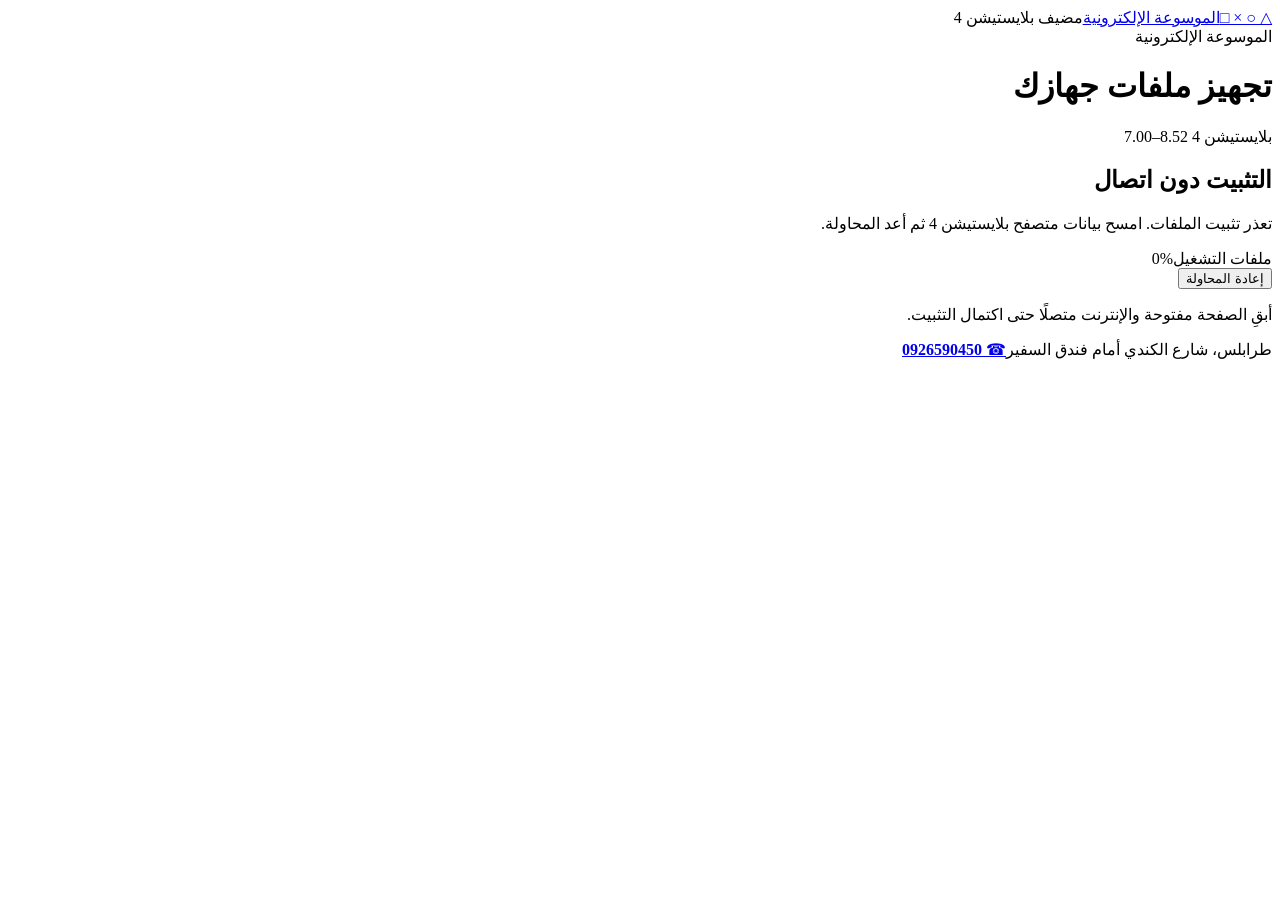
==== cache700.html @ f7a74a84 "تعريب رسائل الواجهة واستخدام الأرقام الإنجليزية" ====
<!doctype html><html lang="ar" dir="rtl" manifest="700.manifest"><head><meta charset="utf-8"><meta name="viewport" content="width=device-width,initial-scale=1,viewport-fit=cover"><meta name="theme-color" content="#080909"><meta name="site-version" content="mosgame-jailbreak-v3.2"><title>تثبيت ملفات التشغيل | الموسوعة الإلكترونية</title><meta name="description" content="الموسوعة الإلكترونية — صفحة تشغيل جولدهن لبلايستيشن 4. نفس ملفات التشغيل الأصلية، بتصميم عربي."><link rel="icon" href="assets/mosgame-mark.svg" type="image/svg+xml"><link rel="stylesheet" href="assets/mosgame.css"></head><body class="setup-page"><div class="game-backdrop" aria-hidden="true"></div><div class="host-page"><header class="site-header"><a class="wordmark" href="./" aria-label="الموسوعة الإلكترونية — الرئيسية"><span class="brand-symbol" aria-hidden="true">△ ○ × □</span><span>الموسوعة الإلكترونية</span></a><span class="header-label">مضيف بلايستيشن 4 <i></i></span></header><main class="setup-main"><div class="setup-identity"><span class="host-label">الموسوعة الإلكترونية</span><h1>تجهيز ملفات جهازك</h1><p class="setup-tag">بلايستيشن 4 <bdi>7.00–8.52</bdi></p></div><section class="launch-panel setup-panel" aria-labelledby="setup-title"><h2 id="setup-title">التثبيت دون اتصال</h2><p id="msgs" role="status" aria-live="polite">جارٍ بدء حفظ الملفات…</p><div class="track" aria-hidden="true"><div id="bar"></div></div><div class="progress-meta"><span>ملفات التشغيل</span><bdi id="percent">0%</bdi></div><button class="run" id="go" type="button" disabled>جارٍ التثبيت…</button><p class="launch-hint">أبقِ الصفحة مفتوحة والإنترنت متصلًا حتى اكتمال التثبيت.</p></section></main><footer class="site-footer"><span>طرابلس، شارع الكندي أمام فندق السفير</span><a href="tel:0926590450" aria-label="اتصل بالموسوعة الإلكترونية على 0926590450"><span aria-hidden="true">☎</span> <b dir="ltr">0926590450</b></a></footer></div><script>
  (function(){
    var msgs=document.getElementById("msgs"),bar=document.getElementById("bar"),percent=document.getElementById("percent"),go=document.getElementById("go"),ac=window.applicationCache,finished=false;
    try{history.replaceState(null,null,"index.html")}catch(e){}
    function progress(e){var p=e&&e.total?Math.round(e.loaded/e.total*100):0;if(p>0){bar.style.width=p+"%";percent.textContent=p+"%";msgs.textContent="جارٍ حفظ ملفات التشغيل…"}}
    function done(){if(finished)return;finished=true;try{if(ac.status===ac.UPDATEREADY)ac.swapCache()}catch(e){}try{localStorage.setItem("multifw-cache-v2","1")}catch(e){}bar.style.width="100%";percent.textContent="100%";msgs.textContent="تم حفظ الملفات بنجاح — يمكنك الآن تشغيل جولدهن";msgs.className="ok";go.disabled=false;go.textContent="العودة إلى التشغيل"}
    function failed(){msgs.textContent="تعذر تثبيت الملفات. امسح بيانات متصفح بلايستيشن 4 ثم أعد المحاولة.";msgs.className="bad";go.disabled=false;go.textContent="إعادة المحاولة";go.onclick=function(){location.reload()}}
    go.onclick=function(){location.replace("index.html")};
    if(!ac){failed();return}ac.addEventListener("progress",progress,false);ac.addEventListener("cached",done,false);ac.addEventListener("updateready",done,false);ac.addEventListener("noupdate",done,false);ac.addEventListener("error",failed,false);
    setTimeout(function(){if(ac.status===ac.IDLE||ac.status===ac.UPDATEREADY)done()},700);
  })();
  </script></body></html>
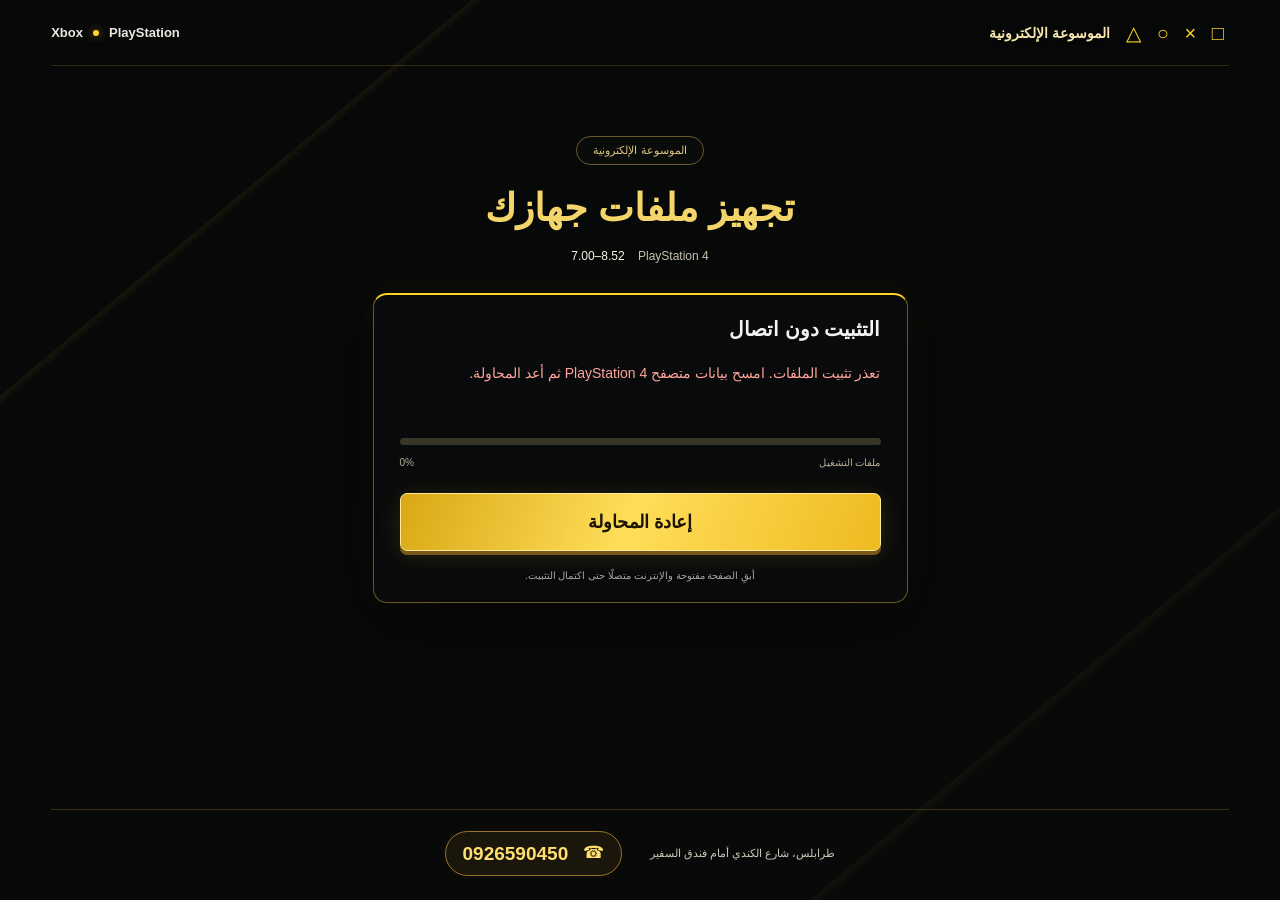
==== commit fb76366d: "Prepare approved yellow Arabic shop interface and encrypted artwork import" ====
--- a/cache700.html
+++ b/cache700.html
@@ -1,10 +1,10 @@
-<!doctype html><html lang="ar" dir="rtl" manifest="700.manifest"><head><meta charset="utf-8"><meta name="viewport" content="width=device-width,initial-scale=1,viewport-fit=cover"><meta name="theme-color" content="#080909"><meta name="site-version" content="mosgame-jailbreak-v3.2"><title>تثبيت ملفات التشغيل | الموسوعة الإلكترونية</title><meta name="description" content="الموسوعة الإلكترونية — صفحة تشغيل جولدهن لبلايستيشن 4. نفس ملفات التشغيل الأصلية، بتصميم عربي."><link rel="icon" href="assets/mosgame-mark.svg" type="image/svg+xml"><link rel="stylesheet" href="assets/mosgame.css"></head><body class="setup-page"><div class="game-backdrop" aria-hidden="true"></div><div class="host-page"><header class="site-header"><a class="wordmark" href="./" aria-label="الموسوعة الإلكترونية — الرئيسية"><span class="brand-symbol" aria-hidden="true">△ ○ × □</span><span>الموسوعة الإلكترونية</span></a><span class="header-label">مضيف بلايستيشن 4 <i></i></span></header><main class="setup-main"><div class="setup-identity"><span class="host-label">الموسوعة الإلكترونية</span><h1>تجهيز ملفات جهازك</h1><p class="setup-tag">بلايستيشن 4 <bdi>7.00–8.52</bdi></p></div><section class="launch-panel setup-panel" aria-labelledby="setup-title"><h2 id="setup-title">التثبيت دون اتصال</h2><p id="msgs" role="status" aria-live="polite">جارٍ بدء حفظ الملفات…</p><div class="track" aria-hidden="true"><div id="bar"></div></div><div class="progress-meta"><span>ملفات التشغيل</span><bdi id="percent">0%</bdi></div><button class="run" id="go" type="button" disabled>جارٍ التثبيت…</button><p class="launch-hint">أبقِ الصفحة مفتوحة والإنترنت متصلًا حتى اكتمال التثبيت.</p></section></main><footer class="site-footer"><span>طرابلس، شارع الكندي أمام فندق السفير</span><a href="tel:0926590450" aria-label="اتصل بالموسوعة الإلكترونية على 0926590450"><span aria-hidden="true">☎</span> <b dir="ltr">0926590450</b></a></footer></div><script>
+<!doctype html><html lang="ar" dir="rtl" manifest="700.manifest"><head><meta charset="utf-8"><meta name="viewport" content="width=device-width,initial-scale=1,viewport-fit=cover"><meta name="theme-color" content="#080909"><meta name="site-version" content="mosgame-yellow-v4.0"><title>تثبيت ملفات التشغيل | الموسوعة الإلكترونية</title><meta name="description" content="الموسوعة الإلكترونية — صفحة تشغيل Goldhen لأجهزة PlayStation 4. نفس ملفات التشغيل الأصلية، بتصميم عربي."><link rel="icon" href="assets/mosgame-mark.svg" type="image/svg+xml"><link rel="stylesheet" href="assets/mosgame.css"></head><body class="setup-page"><div class="game-backdrop" aria-hidden="true"></div><div class="host-page"><header class="site-header"><a class="wordmark" href="./" aria-label="الموسوعة الإلكترونية — الرئيسية"><span class="brand-symbol" aria-hidden="true">△ ○ × □</span><span>الموسوعة الإلكترونية</span></a><span class="header-label"><bdi>PlayStation</bdi><i aria-hidden="true"></i><bdi>Xbox</bdi></span></header><main class="setup-main"><div class="setup-identity"><span class="host-label">الموسوعة الإلكترونية</span><h1>تجهيز ملفات جهازك</h1><p class="setup-tag">PlayStation 4 <bdi>7.00–8.52</bdi></p></div><section class="launch-panel setup-panel" aria-labelledby="setup-title"><h2 id="setup-title">التثبيت دون اتصال</h2><p id="msgs" role="status" aria-live="polite">جارٍ بدء حفظ الملفات…</p><div class="track" aria-hidden="true"><div id="bar"></div></div><div class="progress-meta"><span>ملفات التشغيل</span><bdi id="percent">0%</bdi></div><button class="run" id="go" type="button" disabled>جارٍ التثبيت…</button><p class="launch-hint">أبقِ الصفحة مفتوحة والإنترنت متصلًا حتى اكتمال التثبيت.</p></section></main><footer class="site-footer"><span>طرابلس، شارع الكندي أمام فندق السفير</span><a href="tel:0926590450" aria-label="اتصل بالموسوعة الإلكترونية على 0926590450"><span aria-hidden="true">☎</span> <b dir="ltr">0926590450</b></a></footer></div><script>
   (function(){
     var msgs=document.getElementById("msgs"),bar=document.getElementById("bar"),percent=document.getElementById("percent"),go=document.getElementById("go"),ac=window.applicationCache,finished=false;
     try{history.replaceState(null,null,"index.html")}catch(e){}
     function progress(e){var p=e&&e.total?Math.round(e.loaded/e.total*100):0;if(p>0){bar.style.width=p+"%";percent.textContent=p+"%";msgs.textContent="جارٍ حفظ ملفات التشغيل…"}}
-    function done(){if(finished)return;finished=true;try{if(ac.status===ac.UPDATEREADY)ac.swapCache()}catch(e){}try{localStorage.setItem("multifw-cache-v2","1")}catch(e){}bar.style.width="100%";percent.textContent="100%";msgs.textContent="تم حفظ الملفات بنجاح — يمكنك الآن تشغيل جولدهن";msgs.className="ok";go.disabled=false;go.textContent="العودة إلى التشغيل"}
-    function failed(){msgs.textContent="تعذر تثبيت الملفات. امسح بيانات متصفح بلايستيشن 4 ثم أعد المحاولة.";msgs.className="bad";go.disabled=false;go.textContent="إعادة المحاولة";go.onclick=function(){location.reload()}}
+    function done(){if(finished)return;finished=true;try{if(ac.status===ac.UPDATEREADY)ac.swapCache()}catch(e){}try{localStorage.setItem("multifw-cache-v2","1")}catch(e){}bar.style.width="100%";percent.textContent="100%";msgs.textContent="تم حفظ الملفات بنجاح — يمكنك الآن تشغيل Goldhen";msgs.className="ok";go.disabled=false;go.textContent="العودة إلى التشغيل"}
+    function failed(){msgs.textContent="تعذر تثبيت الملفات. امسح بيانات متصفح PlayStation 4 ثم أعد المحاولة.";msgs.className="bad";go.disabled=false;go.textContent="إعادة المحاولة";go.onclick=function(){location.reload()}}
     go.onclick=function(){location.replace("index.html")};
     if(!ac){failed();return}ac.addEventListener("progress",progress,false);ac.addEventListener("cached",done,false);ac.addEventListener("updateready",done,false);ac.addEventListener("noupdate",done,false);ac.addEventListener("error",failed,false);
     setTimeout(function(){if(ac.status===ac.IDLE||ac.status===ac.UPDATEREADY)done()},700);
--- a/assets/mosgame.css
+++ b/assets/mosgame.css
@@ -0,0 +1,43 @@
+*{box-sizing:border-box}html{background:#080909;color:#ececec}body{margin:0;font-family:Tahoma,Arial,sans-serif;background:#080909;color:#f3f3f3;-webkit-font-smoothing:antialiased}a{color:inherit;text-decoration:none}button{font:inherit}button,a,summary{-webkit-tap-highlight-color:transparent}a:focus,button:focus,summary:focus{outline:2px solid #ffdb3f;outline-offset:5px}.game-backdrop{position:fixed;inset:0;background:#080909 url('mosgame-showcase.png') center center/cover no-repeat;z-index:0;pointer-events:none}.game-backdrop:after{content:'';position:absolute;inset:0;background:linear-gradient(180deg,rgba(0,0,0,.35),transparent 24%,rgba(0,0,0,.08) 70%,#080909 100%)}.host-page{position:relative;z-index:1;min-height:100vh;display:flex;flex-direction:column;padding:0 4%}.site-header{display:flex;align-items:center;justify-content:space-between;min-height:85px;border-bottom:1px solid rgba(231,194,78,.24);font-size:12px;gap:24px}.wordmark{display:flex;align-items:center;gap:16px;font-size:14px;font-weight:bold;text-shadow:0 2px 8px #000}.brand-symbol{color:#ffd329;font:20px Arial,sans-serif;direction:ltr;letter-spacing:5px}.header-label{font-size:12px;color:#d2d2ce;display:flex;align-items:center;gap:10px}.header-label i{display:block;width:6px;height:6px;border-radius:50%;background:#ffd329;box-shadow:0 0 10px #ffd32999}.host-main{width:100%;max-width:590px;align-self:center;text-align:center;flex:1;padding:24px 0 26px}.identity{position:relative}.host-label{display:inline-flex;align-items:center;justify-content:center;gap:8px;font-size:11px;color:#dfc67d;border:1px solid #6f5a2c;background:rgba(12,13,14,.7);padding:7px 16px;border-radius:24px}.host-label>span{width:4px;height:4px;display:inline-block;border-radius:50%;background:#ffcf29}.identity h1{font-family:Tahoma,Arial,sans-serif;font-weight:900;font-size:68px;line-height:1.3;margin:15px 0 7px;color:#f6f6f6;text-shadow:0 2px 0 #969a9d,0 5px 0 #272a30,0 7px 12px #000}.identity h1 span{color:#ffd329;text-shadow:0 2px 0 #b58513,0 5px 0 #54400b,0 7px 18px #000}.title-rule{direction:ltr;display:flex;align-items:center;justify-content:center;gap:15px;height:34px;margin:6px auto 13px;color:#ffe082;max-width:310px}.title-rule>span{height:1px;flex:1;background:linear-gradient(90deg,transparent,#ffcb37)}.title-rule>span:last-child{transform:rotate(180deg)}.title-rule b{font:16px Arial,sans-serif;border:1px solid #8a6b29;border-radius:50%;width:26px;height:26px;line-height:23px;box-shadow:0 0 16px #c7921722}.launch-panel{width:100%;max-width:535px;margin:0 auto;background:rgba(9,11,13,.92);border:1px solid #6c5529;border-top:2px solid #ffd329;border-radius:14px;box-shadow:0 15px 60px #000a,0 -3px 35px #ffcf2910;overflow:hidden;padding:22px 26px 17px;text-align:right}.panel-heading{display:flex;align-items:baseline;justify-content:space-between;gap:16px;padding-bottom:14px;border-bottom:1px solid #33302a}.panel-heading h2{font-size:20px;font-weight:bold;margin:0}.version{font-size:10px;color:#a8a8a5;white-space:nowrap}.version bdi{color:#d4b96e;margin-right:5px;font-family:monospace}.console-info{padding:16px 0 1px;min-height:98px}.console-info #msgs{font-size:15px;font-weight:bold;line-height:1.7}.console-info #det{font-size:10px;color:#a9aaa6;line-height:1.8;margin-top:4px}.console-info #det b{color:#eee9d9}.console-info #cache{font-size:11px;line-height:1.9;margin:8px 0 10px;color:#aaa}.ok,.cacheok{color:#cbe295!important}.bad{color:#ffa49a!important}.warn{color:#f6d45d!important}#state,#out{display:none}.run{position:relative;display:flex;align-items:center;justify-content:center;gap:15px;width:100%;min-height:58px;padding:14px 18px;border:1px solid #ffe68b;border-radius:8px;background:linear-gradient(110deg,#dca515,#ffdc50 45%,#f6c429);color:#171200;font-weight:bold;font-size:18px;box-shadow:0 4px 0 #775819,0 4px 27px #ffcf2926;cursor:pointer;margin:6px 0 14px}.button-symbol{font:21px Arial,sans-serif;border:1px solid currentColor;width:27px;height:27px;line-height:24px;border-radius:50%;position:absolute;left:20px}.run:hover:enabled{background:#ffe57a}.run:active:enabled{transform:translateY(2px);box-shadow:0 2px 0 #775819}.run:disabled{cursor:default;background:linear-gradient(110deg,#463a17,#665223);border-color:#967526;color:#dfc988;box-shadow:0 3px 0 #3e3013}.launch-hint{font-size:10px;line-height:1.9;color:#a7a7a2;text-align:center;margin:15px 0 0}.firmware-details{max-width:535px;margin:14px auto 0;background:#080a0cd9;border:1px solid #36342b;border-radius:8px;color:#c8c8bf;text-align:right;font-size:11px}.firmware-details summary{cursor:pointer;padding:12px 17px;list-style:none;display:flex;align-items:center;justify-content:space-between}.firmware-details summary::-webkit-details-marker{display:none}.firmware-details summary>span{color:#d5b854}.firmwares{display:flex;flex-wrap:wrap;gap:6px;padding:0 13px 13px;direction:ltr}.firmwares bdi{font:10px monospace;flex:1 0 30%;padding:9px 5px;text-align:center;border:1px solid #39382f;border-radius:3px;color:#d7d0b4}.site-footer{display:flex;justify-content:center;align-items:center;gap:28px;padding:21px 0 24px;border-top:1px solid #6a532e44;font-size:11px;text-align:center;color:#b4b2a6;line-height:1.8}.site-footer a{color:#f1d17b;white-space:nowrap}.site-footer a b{font:14px Arial,sans-serif}.site-footer a>span{font-size:17px;margin-left:6px}.setup-main{flex:1;max-width:600px;width:100%;align-self:center;padding:70px 0}.setup-identity{text-align:center;margin-bottom:30px}.setup-identity h1{font-size:38px;line-height:1.5;margin:15px 0 5px;color:#f3d56a}.setup-tag{color:#c8c2ac;font-size:12px}.setup-tag bdi{margin-right:10px;color:#f8f5e7}.setup-panel h2{font-size:20px;margin:0 0 20px}.setup-panel #msgs{min-height:52px;font-size:14px;line-height:1.8;color:#d2c8ab}.track{height:7px;width:100%;overflow:hidden;background:#383627;border-radius:6px;margin-top:25px;direction:ltr}#bar{width:0%;height:100%;background:#ffd329;transition:width .25s}.progress-meta{display:flex;justify-content:space-between;color:#b6af98;font-size:10px;margin:12px 0 25px}.legacy-main{margin:auto;max-width:600px;padding:40px 28px;text-align:center}.legacy-main h1{font-size:29px;color:#ffd329}.legacy-main p{font-size:14px;line-height:1.8}#msg,#success,#wrap{display:none}#spin{border:3px solid #655a2b;border-top-color:#ffd329;width:35px;height:35px;border-radius:50%;margin:auto;animation:spin 1s linear infinite}@keyframes spin{to{transform:rotate(360deg)}}
+@media(min-width:1600px) and (min-height:900px){.host-main{padding-top:5vh}.identity h1{font-size:82px}.launch-panel{max-width:590px;padding:26px 30px}.firmware-details{max-width:590px}.host-main{max-width:650px}.title-rule{margin-bottom:22px}}@media(max-height:780px) and (min-width:850px){.site-header{min-height:64px}.host-main{padding-top:12px;padding-bottom:18px}.identity h1{font-size:55px;margin:10px 0 4px}.title-rule{margin-bottom:8px;height:26px}.launch-panel{padding:17px 23px 14px}.site-footer{padding:15px 0}.console-info{padding-top:10px}.launch-hint{margin-top:9px}.firmware-details{margin-top:10px}}@media(max-width:850px){.game-backdrop{background-size:auto 720px;background-position:center top;opacity:.8}.game-backdrop:after{background:linear-gradient(180deg,rgba(0,0,0,.12) 0%,rgba(0,0,0,.25) 20%,#080909 700px)}.host-page{padding:0 5%}.site-header{min-height:70px;gap:15px}.brand-symbol{font-size:14px;letter-spacing:2px}.wordmark{font-size:11px;gap:8px}.header-label{font-size:10px;gap:5px}.host-main{padding-top:25px;max-width:535px}.identity h1{font-size:59px;line-height:1.35}.identity{padding-bottom:8px}.host-label{font-size:10px}.launch-panel{padding:20px}.site-footer{gap:12px;font-size:10px;flex-wrap:wrap}.console-info #msgs{font-size:14px}.run{font-size:17px}.setup-main{padding:60px 0}.setup-identity h1{font-size:30px}}@media(max-width:450px){.game-backdrop{background-size:auto 500px;opacity:.68}.wordmark>span:last-child{font-size:10px}.brand-symbol{font-size:12px;letter-spacing:1px}.header-label{font-size:9px}.identity h1{font-size:52px}.host-main{padding-top:25px}.host-label{font-size:9px}.panel-heading h2{font-size:18px}.version{font-size:9px}.launch-panel{padding:18px 17px}.console-info #msgs{font-size:13px}.console-info #cache{font-size:10px}.button-symbol{left:13px}.site-footer{flex-direction:column;gap:6px}.launch-hint{font-size:9px}.firmware-details{font-size:10px}}@media(prefers-reduced-motion:reduce){*{animation:none!important;transition:none!important}}
+@media(max-width:850px){.game-backdrop{background-size:100% auto;background-position:center 70px;opacity:.85}.game-backdrop:after{background:linear-gradient(180deg,#080909 0px,transparent 90px,transparent 220px,#080909 540px)}}@media(max-width:450px){.identity h1{font-size:44px}.game-backdrop{background-size:100% auto;opacity:.9}.game-backdrop:after{background:linear-gradient(180deg,#080909 0px,transparent 80px,transparent 200px,#080909 340px)}}
+
+/* Yellow console-repair identity, v4.0. Existing launch IDs remain intact. */
+.visually-hidden{position:absolute!important;width:1px;height:1px;padding:0;margin:-1px;overflow:hidden;clip:rect(0,0,0,0);white-space:nowrap;border:0}
+html,body{background:#070809}
+.game-backdrop{background:radial-gradient(ellipse at 50% 20%,#3a2b0d 0%,#17150f 27%,#070809 68%);opacity:1}
+.game-backdrop:after{background:linear-gradient(140deg,transparent 20%,#ffce2610 20.1%,transparent 20.6%,transparent 80%,#ffd0270b 80.1%,transparent 80.7%)}
+.site-header{min-height:66px;border-bottom:1px solid #7f642e55}
+.header-label bdi{direction:ltr;unicode-bidi:isolate;font:600 13px Arial,sans-serif;color:#eae8df}
+.wordmark{color:#f6e5ad}
+.portal-page .host-page{padding:0 3.5%}
+.portal-page .host-main{max-width:1160px;padding:0 0 28px}
+.shop-identity{padding:0}
+.shop-art{height:0;padding-bottom:32%;position:relative;overflow:hidden;margin:0 -2%;background:#080909}
+.shop-art img{position:absolute;top:0;left:0;width:100%;height:auto;display:block}
+.shop-art:after{content:"";position:absolute;left:0;right:0;bottom:-1px;height:15%;background:linear-gradient(transparent,#0a0a09)}
+.repair-line{font-weight:bold;font-size:20px;line-height:1.5;color:#f7f5ec;margin:5px 0 0;text-shadow:0 2px 10px #000}
+.repair-line>span{display:flex;align-items:center;justify-content:center;gap:18px;direction:ltr;margin-top:5px;font:700 22px Arial,sans-serif;color:#ffdb55}
+.repair-line i{font-style:normal;font-size:9px;color:#977522}
+.title-rule{height:24px;margin:10px auto 13px;max-width:350px}
+.portal-page .launch-panel{background:linear-gradient(140deg,#191a18f5,#090b0dfc 60%);border:1px solid #a98532;border-top:2px solid #ffda4c;border-radius:12px;padding:17px 25px 16px;box-shadow:0 15px 55px #000b,0 -6px 35px #ffc42615}
+.panel-caption{margin:0 0 7px;font-size:12px;color:#b9b8ad;text-align:center}
+.portal-page .panel-heading{align-items:center;padding-bottom:10px}
+.portal-page .panel-heading h2{font-family:Arial,sans-serif;font-size:31px;line-height:1;font-style:italic;letter-spacing:.4px;color:#ffdc55;text-shadow:0 2px 0 #61491c,0 0 20px #ffcb271a}
+.portal-page .version bdi{font:600 12px Arial,sans-serif;color:#dfcb94}
+.portal-page .console-info{min-height:90px;padding-top:12px}
+.portal-page .console-info #msgs{font-size:14px}
+.console-info #det b{direction:ltr;unicode-bidi:embed}
+.run{background:linear-gradient(110deg,#d9a816,#ffde59 48%,#efba21);border-color:#ffea99;border-radius:7px;color:#1b1400}
+.portal-page .run{min-height:52px;font-size:18px;margin:6px 0 12px}
+.run:disabled{background:linear-gradient(110deg,#594516,#96742b);color:#fff0bf;border-color:#bb9642}
+.run:focus{outline:3px solid #fff2ad;outline-offset:5px}
+.portal-page .launch-hint{font-size:10px;line-height:1.8;margin-top:10px}
+.site-footer{border-top:1px solid #86692b66;color:#cdc8b7}
+.site-footer a{display:inline-flex;align-items:center;justify-content:center;gap:9px;border:1px solid #987329;border-radius:30px;padding:6px 17px;color:#ffde6d;background:#1b160b;box-shadow:0 0 20px #ffc3260b}
+.site-footer a b{font:bold 19px Arial,sans-serif;direction:ltr;unicode-bidi:isolate}
+.setup-page .game-backdrop{background:linear-gradient(#080909e8,#080909f5),url('mosgame-showcase.png') center top/cover no-repeat}
+@media(min-width:1600px) and (min-height:900px){.portal-page .host-main{padding-top:0;max-width:1370px}.portal-page .launch-panel,.portal-page .firmware-details{max-width:560px}}
+@media(min-width:850px) and (max-height:800px){.portal-page .host-main{max-width:1050px}.site-header{min-height:54px}.portal-page .shop-art{padding-bottom:29%}.repair-line{font-size:16px}.repair-line>span{font-size:18px;margin-top:3px}.title-rule{margin:7px auto}.portal-page .launch-panel{padding:13px 22px}.portal-page .console-info{min-height:75px;padding-top:9px}.portal-page .run{min-height:46px}.portal-page .firmware-details{margin-top:10px}}
+@media(max-width:850px){.portal-page .host-page{padding:0 5%}.portal-page .host-main{max-width:700px;padding-top:0}.site-header{min-height:62px;gap:10px}.wordmark{gap:7px;font-size:11px}.brand-symbol{font-size:12px;letter-spacing:1px}.header-label{gap:6px}.header-label bdi{font-size:10px}.shop-art{margin:0 -5.5%;padding-bottom:36%}.shop-art img{width:112%;max-width:none;left:-6%}.repair-line{font-size:17px;margin-top:5px}.repair-line>span{font-size:19px;gap:14px}.portal-page .launch-panel{padding:18px 21px}.site-footer{padding:18px 0 23px;gap:12px}.setup-page .game-backdrop:after{background:#07080955}}
+@media(max-width:450px){.wordmark>span:last-child{font-size:10px}.brand-symbol{font-size:11px}.header-label bdi{font-size:9px}.header-label i{width:4px;height:4px}.shop-art{padding-bottom:37%}.repair-line{font-size:16px}.repair-line>span{font-size:19px}.portal-page .panel-heading h2{font-size:29px}.portal-page .console-info #msgs{font-size:13px}.portal-page .launch-panel{padding:17px}.portal-page .run{font-size:17px}.portal-page .launch-hint{font-size:10px}.site-footer a b{font-size:19px}}
